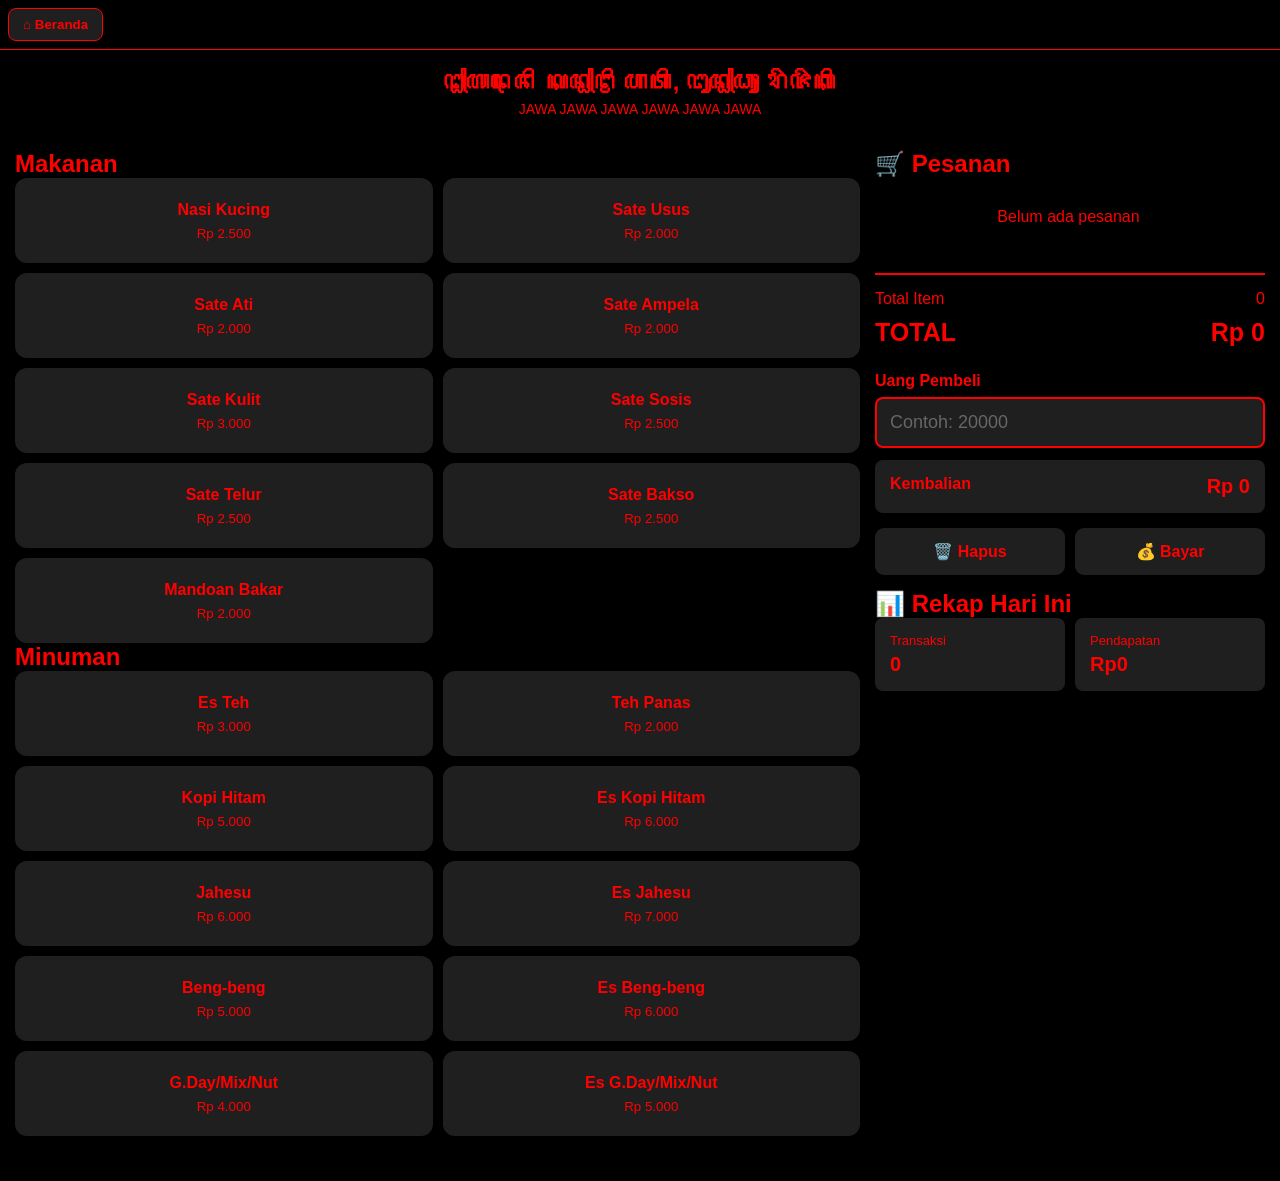
==== kasir.html @ 2566045c "Add files via upload" ====
<!DOCTYPE html>
<html lang="id">
<head>
    <meta charset="UTF-8">
    <meta name="viewport" content="width=device-width, initial-scale=1.0">
    <title>Kasir Angkringan</title>
    <link rel="stylesheet" href="style.css">
</head>
<body>

<nav class="home-nav" style="display: block;">
    <button class="home-nav-btn" onclick="location.href='index.html'">⌂ Beranda</button>
</nav>

<section id="cashierPage" class="app-page" style="display: block;">
    <header>
        <h1>ꦔ꧀ꦭꦢꦺꦤꦶ ꦏꦤ꧀ꦛꦶ ꦲꦠꦶ, ꦔꦸꦤ꧀ꦝꦸꦃ ꦫꦼꦗꦼꦏꦶ</h1>
        <p>JAWA JAWA JAWA JAWA JAWA JAWA</p>
    </header>

    <div class="container">
        <div class="layout">
            <!-- BAGIAN MENU -->
            <div class="menu-area">
                <div class="card">
                    <h2>Makanan</h2>
                    <div class="menu-grid" id="foodMenu"></div>
                </div>

                <div class="card">
                    <h2>Minuman</h2>
                    <div class="menu-grid" id="drinkMenu"></div>
                </div>
            </div>

            <!-- BAGIAN PESANAN -->
            <div class="order-area">
                <div class="card order-card">
                    <h2>🛒 Pesanan</h2>

                    <div id="orderList" class="order-list">
                        <div class="empty">Belum ada pesanan</div>
                    </div>

                    <div class="total-box">
                        <div class="total-row">
                            <span>Total Item</span>
                            <span id="totalItems">0</span>
                        </div>
                        <div class="total-row grand-total">
                            <span>TOTAL</span>
                            <span id="grandTotal">Rp0</span>
                        </div>
                    </div>

                    <div class="payment">
                        <label for="paymentInput">Uang Pembeli</label>
                        <input type="number" id="paymentInput" placeholder="Contoh: 20000" oninput="calculateChange()">
                        
                        <div class="change">
                            <span>Kembalian</span>
                            <span class="change-value" id="change">Rp0</span>
                        </div>
                    </div>

                    <div class="buttons">
                        <button class="btn btn-clear" onclick="clearOrder()">🗑️ Hapus</button>
                        <button class="btn btn-pay" onclick="finishTransaction()">💰 Bayar</button>
                    </div>
                </div>

                <!-- REKAP -->
                <div class="card summary-card">
                    <h2>📊 Rekap Hari Ini</h2>
                    <div class="summary">
                        <div class="summary-box">
                            <div class="summary-label">Transaksi</div>
                            <div class="summary-value" id="transactionCount">0</div>
                        </div>
                        <div class="summary-box">
                            <div class="summary-label">Pendapatan</div>
                            <div class="summary-value" id="todayIncome">Rp0</div>
                        </div>
                    </div>
                </div>
            </div>
        </div>
    </div>
</section>

<script src="script.js"></script>
</body>
</html>
---- style.css ----
* {
    box-sizing: border-box;
    margin: 0;
    padding: 0;
}

body {
    font-family: Arial, sans-serif;
    background: #000000;
    color: #ff0000;
    padding-bottom: 30px;
}

header {
    background: #000000;
    color: rgb(255, 0, 0);
    padding: 18px;
    text-align: center;
}

header h1 {
    font-size: 24px;
}

header p {
    margin-top: 5px;
    color: #ff0000;
    font-size: 14px;
}

.container {
    max-width: 1400px;
    margin: auto;
    padding: 15px;
}

.layout {
    display: grid;
    grid-template-columns: minmax(0, 1fr) 390px;
    gap: 15px;
    align-items: start;
}

.menu-area {
    min-width: 0;
}

.order-area {
    position: sticky;
    top: 15px;
    align-self: start;
    min-width: 0;
}

.order-card {
    max-height: calc(100vh - 30px);
    display: flex;
    flex-direction: column;
    overflow: hidden;
}

.order-list {
    overflow-y: auto;
    min-height: 80px;
    max-height: 38vh;
    padding-right: 3px;
}

.summary-card {
    margin-top: 15px;
}

/* MENU */
.menu-grid {
    display: grid;
    grid-template-columns: repeat(2, 1fr);
    gap: 10px;
}

.menu-button {
    border: none;
    background: #1f1f1f;
    border: 2px solid #1f1f1f;
    color: #ff0000;
    border-radius: 12px;
    padding: 15px 10px;
    min-height: 85px;
    cursor: pointer;
    transition: 0.15s;
}

.menu-button:hover {
    background: #111111;
    border-color: #ff0000;
    color: #ff0000;
}

.menu-button:hover .menu-name,
.menu-button:hover .menu-price {
    color: #ff0000;
}

.menu-button:active {
    transform: scale(0.97);
}

.menu-name {
    font-size: 16px;
    font-weight: bold;
    display: block;
}

.menu-price {
    color: #ff0000;
    display: block;
    margin-top: 7px;
}

/* PESANAN */
.order-item {
    display: flex;
    justify-content: space-between;
    align-items: center;
    border-bottom: 1px solid #ff0000;
    padding: 10px 0;
    gap: 10px;
}

.order-info {
    flex: 1;
}

.order-name {
    color: #ff0000;
    font-weight: bold;
}

.order-price {
    color: #ff0000;
    font-size: 13px;
    margin-top: 3px;
}

.quantity {
    display: flex;
    align-items: center;
    gap: 8px;
}

.quantity button {
    width: 32px;
    height: 32px;
    border: none;
    border-radius: 8px;
    cursor: pointer;
    font-size: 18px;
    background: #ff0000;
}

.quantity span {
    min-width: 20px;
    text-align: center;
    font-weight: bold;
}

.item-total {
    min-width: 85px;
    text-align: right;
    font-weight: bold;
}

.total-box {
    margin-top: 15px;
    border-top: 2px solid #ff0000;
    padding-top: 15px;
}

.total-row {
    display: flex;
    justify-content: space-between;
    margin-bottom: 10px;
}

.grand-total {
    font-size: 25px;
    font-weight: bold;
}

/* PEMBAYARAN */
.payment {
    margin-top: 15px;
}

.payment label {
    display: block;
    font-weight: bold;
    margin-bottom: 7px;
}

.payment input {
    width: 100%;
    padding: 13px;
    border: 2px solid #ff0000;
    background-color: #1f1f1f;
    border-radius: 8px;
    font-size: 18px;
    color: #ff0000;
    caret-color: #ff0000;
}

.payment input::placeholder {
    color: #666666;
}

.change {
    margin-top: 12px;
    padding: 15px;
    background: #1f1f1f;
    border-radius: 8px;
    display: flex;
    justify-content: space-between;
    font-weight: bold;
}

.change-value {
    font-size: 20px;
}

.buttons {
    display: grid;
    grid-template-columns: 1fr 1fr;
    gap: 10px;
    margin-top: 15px;
}

.btn {
    border: none;
    padding: 14px;
    border-radius: 9px;
    font-size: 16px;
    font-weight: bold;
    cursor: pointer;
}

.btn-clear {
    background: #1f1f1f;
    color: #ff0000;
}

.btn-pay {
    background: #1f1f1f;
    color: rgb(255, 0, 0);
}

.empty {
    text-align: center;
    padding: 30px 10px;
    color: #ff0000;
}

/* REKAP */
.summary {
    display: grid;
    grid-template-columns: repeat(2, 1fr);
    gap: 10px;
}

.summary-box {
    background: #1f1f1f;
    padding: 15px;
    border-radius: 8px;
}

.summary-label {
    color: #ff0000;
    font-size: 13px;
}

.summary-value {
    margin-top: 5px;
    font-weight: bold;
    font-size: 20px;
}

/* HALAMAN UTAMA & FITUR LAIN */
.home-page {
    min-height: 100vh;
    display: flex;
    align-items: center;
    justify-content: center;
    padding: 30px 20px;
    background: #000000;
}

.home-overlay {
    width: min(900px, 100%);
    text-align: center;
}

.home-overlay h1 {
    font-size: clamp(28px, 5vw, 48px);
    margin-bottom: 8px;
}

.home-overlay p {
    font-size: 17px;
    margin-bottom: 35px;
}

.home-buttons {
    display: grid;
    grid-template-columns: repeat(3, 1fr);
    gap: 18px;
}

.home-button {
    min-height: 190px;
    border: 2px solid #ff0000;
    border-radius: 20px;
    background: #1f1f1f;
    color: #ff0000;
    cursor: pointer;
    display: flex;
    flex-direction: column;
    align-items: center;
    justify-content: center;
    gap: 18px;
    font-size: 22px;
    font-weight: bold;
    transition: .2s ease;
}

.home-button:hover {
    background: #ff0000;
    color: #000000;
    transform: translateY(-5px);
    box-shadow: 0 10px 30px rgba(255, 0, 0, .25);
}

.home-icon {
    font-size: 64px;
    line-height: 1;
}

.home-nav {
    display: none;
    position: sticky;
    top: 0;
    z-index: 1000;
    padding: 8px;
    background: #000;
    border-bottom: 1px solid #ff0000;
}

.home-nav-btn {
    border: 1px solid #ff0000;
    background: #1f1f1f;
    color: #ff0000;
    padding: 8px 14px;
    border-radius: 8px;
    cursor: pointer;
    font-weight: bold;
}

.feature-page {
    min-height: 100vh;
    display: flex;
    align-items: center;
    justify-content: center;
    padding: 25px;
    background: #000;
}

.feature-card {
    width: min(600px, 100%);
    text-align: center;
    background: #1f1f1f;
    border: 2px solid #ff0000;
    border-radius: 20px;
    padding: 45px 25px;
}

.feature-icon {
    font-size: 80px;
    margin-bottom: 20px;
}

.feature-card h2 {
    font-size: 30px;
    margin-bottom: 12px;
}

.feature-card p {
    margin-bottom: 25px;
}

.feature-back {
    border: 1px solid #ff0000;
    background: #000;
    color: #ff0000;
    padding: 12px 22px;
    border-radius: 9px;
    cursor: pointer;
    font-weight: bold;
}
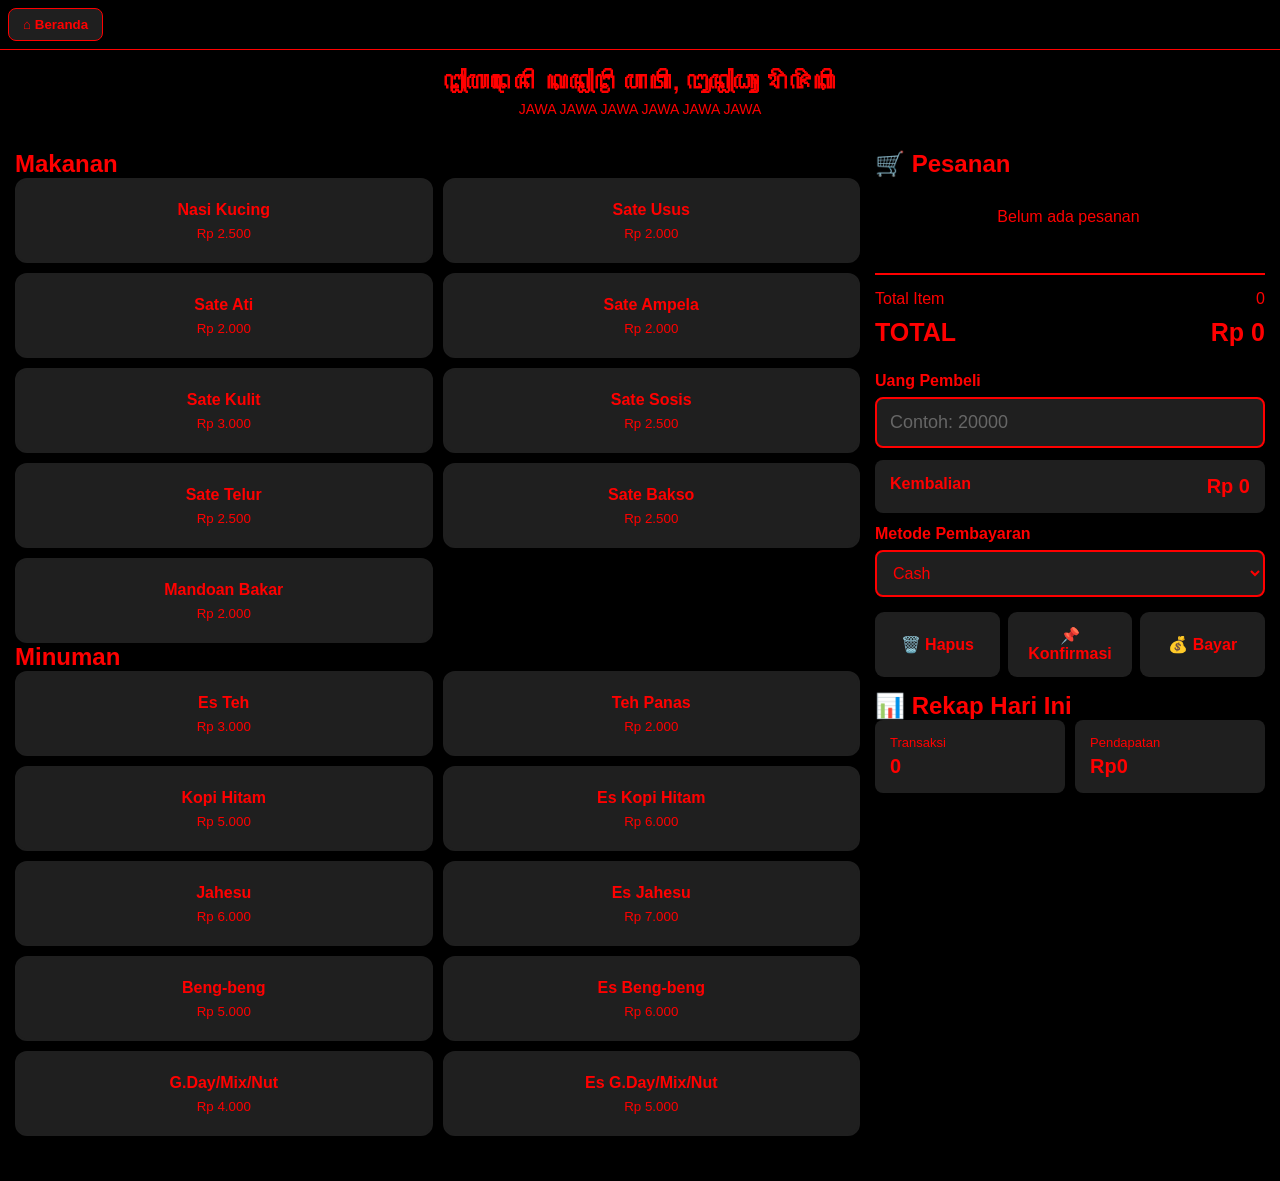
==== commit 77cbb414: "Add files via upload" ====
--- a/kasir.html
+++ b/kasir.html
@@ -61,10 +61,19 @@
                             <span>Kembalian</span>
                             <span class="change-value" id="change">Rp0</span>
                         </div>
+
+                        <div class="payment-method">
+                            <label for="paymentMethod">Metode Pembayaran</label>
+                            <select id="paymentMethod">
+                                <option value="Cash">Cash</option>
+                                <option value="Dana">Dana</option>
+                            </select>
+                        </div>
                     </div>
 
                     <div class="buttons">
                         <button class="btn btn-clear" onclick="clearOrder()">🗑️ Hapus</button>
+                        <button class="btn btn-confirm" onclick="confirmOrder()">📌 Konfirmasi</button>
                         <button class="btn btn-pay" onclick="finishTransaction()">💰 Bayar</button>
                     </div>
                 </div>
--- a/style.css
+++ b/style.css
@@ -212,6 +212,34 @@
     color: #666666;
 }
 
+.payment-method {
+    margin-top: 12px;
+}
+
+.payment-method label {
+    display: block;
+    font-weight: bold;
+    margin-bottom: 7px;
+    color: #ff0000;
+}
+
+.payment-method select {
+    width: 100%;
+    padding: 12px;
+    border: 2px solid #ff0000;
+    background-color: #1f1f1f;
+    border-radius: 8px;
+    font-size: 16px;
+    color: #ff0000;
+    cursor: pointer;
+    outline: none;
+}
+
+.payment-method select option {
+    background: #1f1f1f;
+    color: #ff0000;
+}
+
 .change {
     margin-top: 12px;
     padding: 15px;
@@ -228,8 +256,8 @@
 
 .buttons {
     display: grid;
-    grid-template-columns: 1fr 1fr;
-    gap: 10px;
+    grid-template-columns: 1fr 1fr 1fr;
+    gap: 8px;
     margin-top: 15px;
 }
 
@@ -247,6 +275,12 @@
     color: #ff0000;
 }
 
+.btn-confirm {
+    background: #1f1f1f;
+    color: #ff0000;
+}
+
+
 .btn-pay {
     background: #1f1f1f;
     color: rgb(255, 0, 0);
@@ -309,7 +343,7 @@
 
 .home-buttons {
     display: grid;
-    grid-template-columns: repeat(3, 1fr);
+    grid-template-columns: repeat(auto-fit, minmax(180px, 1fr));
     gap: 18px;
 }
 
@@ -402,4 +436,54 @@
     border-radius: 9px;
     cursor: pointer;
     font-weight: bold;
+}
+
+/* ==================================================
+   TAMPILAN KHUSUS HP (MOBILE RESPONSIVE)
+   ================================================== */
+@media (max-width: 768px) {
+    .container {
+        padding: 10px;
+    }
+
+    /* Ubah layout menjadi 1 kolom vertikal */
+    .layout {
+        grid-template-columns: 1fr;
+        gap: 20px;
+    }
+
+    /* Matikan sticky di HP agar pesanan tidak menutupi menu saat di-scroll */
+    .order-area {
+        position: static;
+        width: 100%;
+    }
+
+    /* Lepas pembatasan tinggi layar penuh */
+    .order-card {
+        max-height: none;
+    }
+
+    /* Atur tinggi maksimal daftar pesanan agar tidak terlalu panjang */
+    .order-list {
+        max-height: 220px;
+    }
+
+    /* Sesuaikan ukuran tombol menu untuk HP */
+    .menu-grid {
+        grid-template-columns: repeat(2, 1fr);
+        gap: 8px;
+    }
+
+    .menu-button {
+        min-height: 70px;
+        padding: 10px 6px;
+    }
+
+    .menu-name {
+        font-size: 14px;
+    }
+
+    .menu-price {
+        font-size: 13px;
+    }
 }
